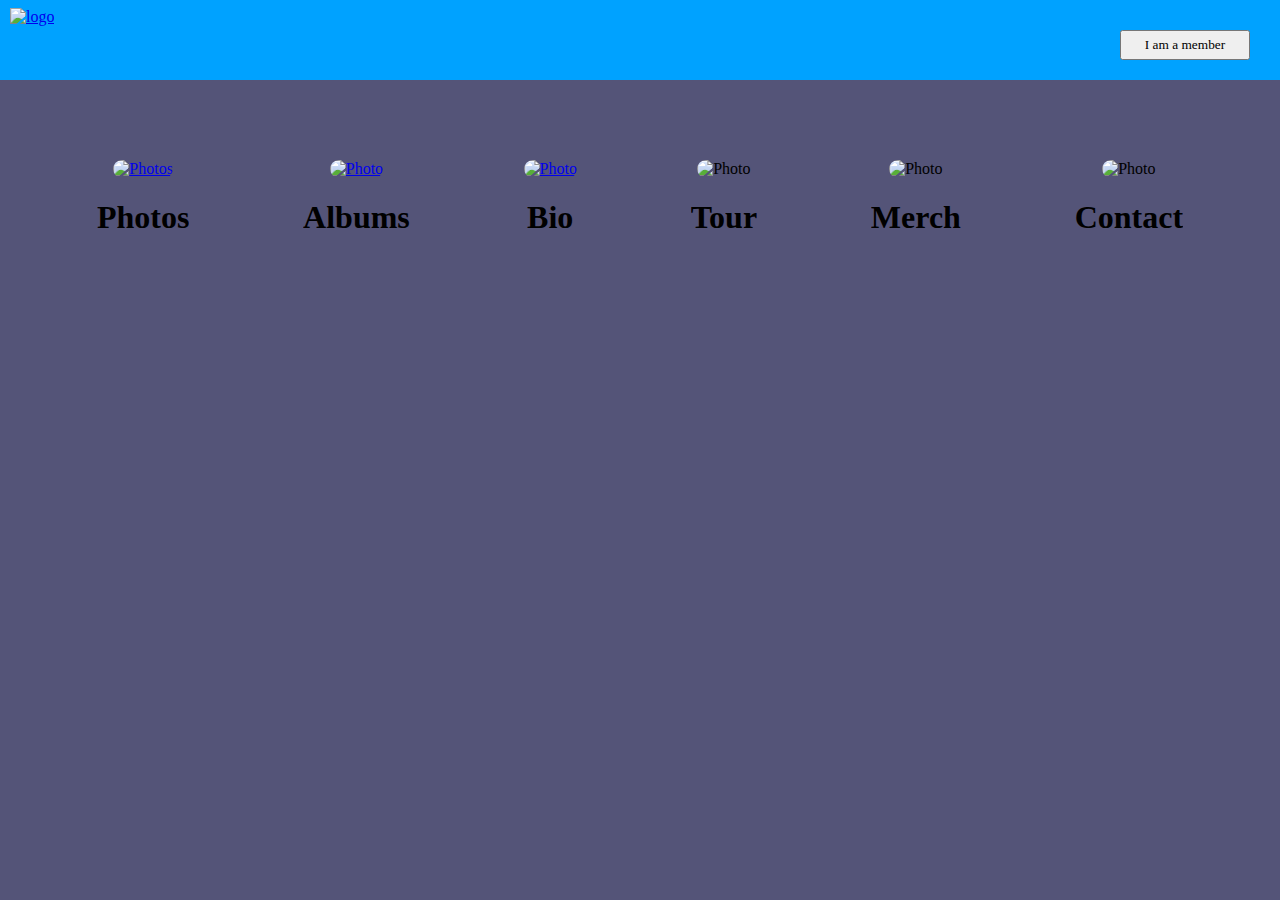
==== Index.html @ 393d9622 "initial commit" ====
<!DOCTYPE html>
<html lang="en">
<head>
    <meta charset="UTF-8">
    <meta name="viewport" content="width=device-width, initial-scale=1.0">
    <title>Magna Oficial</title>

    <link rel="stylesheet" href="main.css">
    <link rel="stylesheet" href="Modal.css">


</head>
<body>
    <div class="menu">
        <div class="menucontainer">
                <a href="Index.html">
                    <img src="../magnaletras.png" alt="logo" class="logo">
                </a>
                <!-- <a href="Login.html"> -->
                    <input type="button" class="login" value="I am a member">
                <!-- </a> -->
     
        </div>
    </div>


    <div class="modalcontainer">
        <div class="modal">
            <div class="closecontainer">
                <input type="button" value="&times" class="closebtn">
            </div>
           
            <div class="modalcard">
                    <h1>login </h1>
                    <input type="email" name="" placeholder="email@example.com" id="" class="email">
                    <input type="password" name="" value="" minlength="6" class="password" autocomplete="off">
            </div>
                    <input type="button" value="Login" class="loginbtn">    
        </div>
    </div>

<div class="main-content">
   
    <div class="maincontainer">
        <div class="card">
            <div class="img-container">
                <a href="https://www.instagram.com/magnarockband/" target="_blank"> 
                    <img src="../Imagenes/BadBoys.jpg" alt="Photos" class="imgmed" >
                </a>
                <h1>Photos</h1>
            </div>
        </div>

    

        <div class="card">
            <div class="img-container">
                <a href="albums.html">
                    <img src="../Imagenes/Quatro.jpg" alt="Photo" class="imgmed">
                </a>
                <h1>Albums</h1>
            </div>
        </div>

        <div class="card">
            <div class="img-container">
                <a href="bio.html">
                    <img src="../Imagenes/Bios.PNG" alt="Photo" class="imgmed">
                </a>
                <h1>Bio</h1>
            </div>
        </div>

        <div class="card">
            <div class="img-container">
                <img src="../Imagenes/Calendario.PNG" alt="Photo" class="imgmed">
                <h1>Tour</h1>
            </div>
        </div>

        <div class="card">
            <div class="img-container">
                <img src="../Imagenes/Merch.jpg" alt="Photo" class="imgmed">
                <h1>Merch</h1>
            </div>
        </div>

        <div class="card">
            <div class="img-container">
                <img src="../Imagenes/Contacto.PNG" alt="Photo" class="imgmed">
                <h1>Contact</h1>
            </div>
        </div>



    </div>
</div>
<script src="https://code.jquery.com/jquery-3.7.0.js" integrity="sha256-JlqSTELeR4TLqP0OG9dxM7yDPqX1ox/HfgiSLBj8+kM="
        crossorigin="anonymous"></script>
<script src="main.js"></script>
<script src="Modal.js"></script>
</body>
</html>
---- main.css ----
@import url('https://fonts.googleapis.com/css2?family=Permanent+Marker&display=swap');

body {
    animation: fadeInAnimation ease 3s; /* Explain this*/
    animation-iteration-count: 1;
    animation-fill-mode: forwards;
    margin: 0;
    background-color: #1e1e4dc2;
    /* background: url(../Imagenes/purple\ _grey_background.jpg); */
    font-family: 'Permanent Marker', cursive;

}

@keyframes fadeInAnimation {
    0% {
        opacity: 0;
    }
    100% {
        opacity: 1;
     }
}



/* MAIN */
.menu{
    height: 80px;
    background: #00a2ff;
    position: sticky;
    top: 0px;
    z-index: 1;
}

.menu .menucontainer{
    position: sticky;
    display: flex;
    flex-wrap: wrap;
    justify-content: space-between;

}

.menu .menucontainer .logo{
    height: 70px;
    width: 140px;
    margin: 8px 10px;
    cursor: pointer;
    transition: all .75s ;
}

.menu .menucontainer .login{
    height: 30px;
    width: 130px;
    margin: 30px;
    font-family: 'Permanent Marker', cursive; /*no tomo el font-family del body */
    cursor: pointer;
}

.maincontainer{
    margin: 70px auto;
    display: flex;
    flex-wrap: wrap;
    justify-content: space-around;
    max-width: 1200px;
} 

.maincontainer .card{
    margin: 10px;
    width: calc(100/3);
}

.maincontainer .card .img-container h1{
    color: #000000;
}

.maincontainer .card .img-container{

    overflow: hidden;
    text-align: center;
    transition: all .75s ;
   
}

.imgmed{
    width: 320px;
    height: 320px; 
    border-radius: 15px;
    cursor: pointer;
    
}

.imgbig{
    width: 100%;
    height: 100%;
}
---- Modal.css ----
/* MODAL */

.modalcontainer{
    display: none; 
    position: fixed; /* Stay in place */
    z-index: 1; /* Sit on top */
    padding-top: 15%; /* Location of the box */
    left: 0;
    top: 0;
    width: 100%; /* Full width */
    height: 100%; /* Full height */
    overflow: auto; /* Enable scroll if needed */
    background-color: rgb(0,0,0); /* Fallback color */
    background-color: rgba(0,0,0,0.4); /* Black w/ opacity */
    text-align: center;
    
}

.modalcontainer .modal{

    background-color: #44447a;
    margin: auto;
    border: 1px solid #ffffff;
    width: 25%;
    height:200px;
    border-radius: 15px;
    font-family: 'Permanent Marker', cursive; /*no tomo el font-family del body */
    overflow: hidden;
    
}

.modalcontainer .modal .closecontainer{
    display: flex;
    justify-content: flex-end;
    height: 10%;
    border-top-left-radius: 15px;
    border-top-right-radius: 15px;
    margin: 0px;
    background-color: #1889ca;
    
}

.modalcontainer .modal .closecontainer .closebtn{
    border: 0px;
    border-top-right-radius: 15px;
    background-color: #ffffff;
    cursor: pointer;
}

.modalcontainer .modal .modalcard{
    display: flex;
    flex-direction: column;
    justify-self: center;
    margin: 0px;
    overflow: hidden;
    padding: 0 5%;

}

.modalcontainer .modal h1{
    margin: 0px
}

.modalcontainer .modal .email{
    font-family: 'Permanent Marker', cursive; /*no tomo el font-family del body */
    border-radius: 15px;
    margin-bottom: 10px;
    
}

.modalcontainer .modal .password{
   border-radius: 15px;
   margin: 5px 0px;
   background-color: #ffffff;
}
 
.modalcontainer .modal .loginbtn{
    font-family: 'Permanent Marker', cursive; 
    border-radius: 15px;
    background-color: #ffffff;
    cursor: pointer;
    margin: 10px;
    width: 80px;
    
}
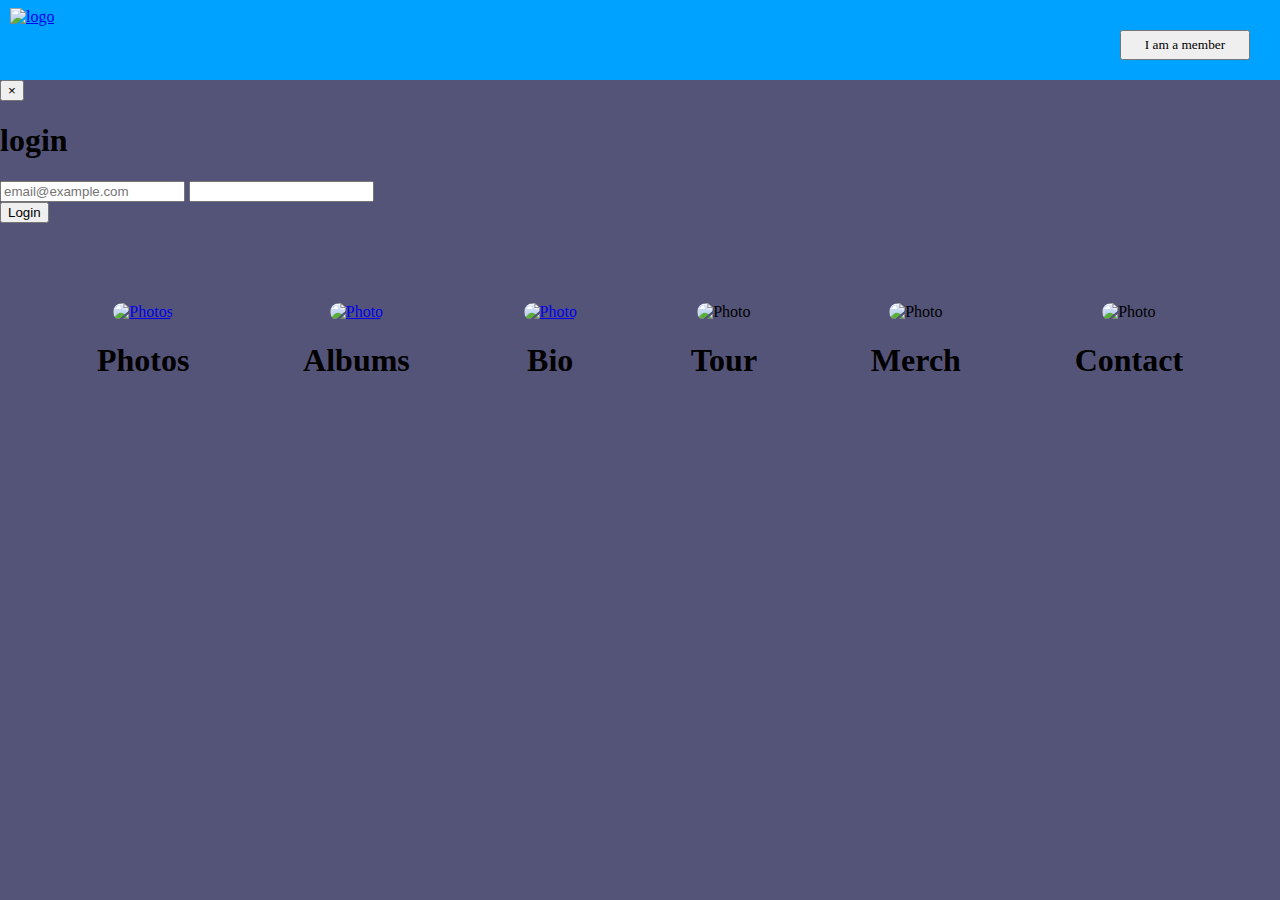
==== commit 179cccf7: "Update Index.html" ====
--- a/Index.html
+++ b/Index.html
@@ -6,7 +6,7 @@
     <title>Magna Oficial</title>
 
     <link rel="stylesheet" href="main.css">
-    <link rel="stylesheet" href="Modal.css">
+    <link rel="stylesheet" href="Moda.css">
 
 
 </head>
@@ -101,4 +101,4 @@
 <script src="main.js"></script>
 <script src="Modal.js"></script>
 </body>
-</html>+</html>
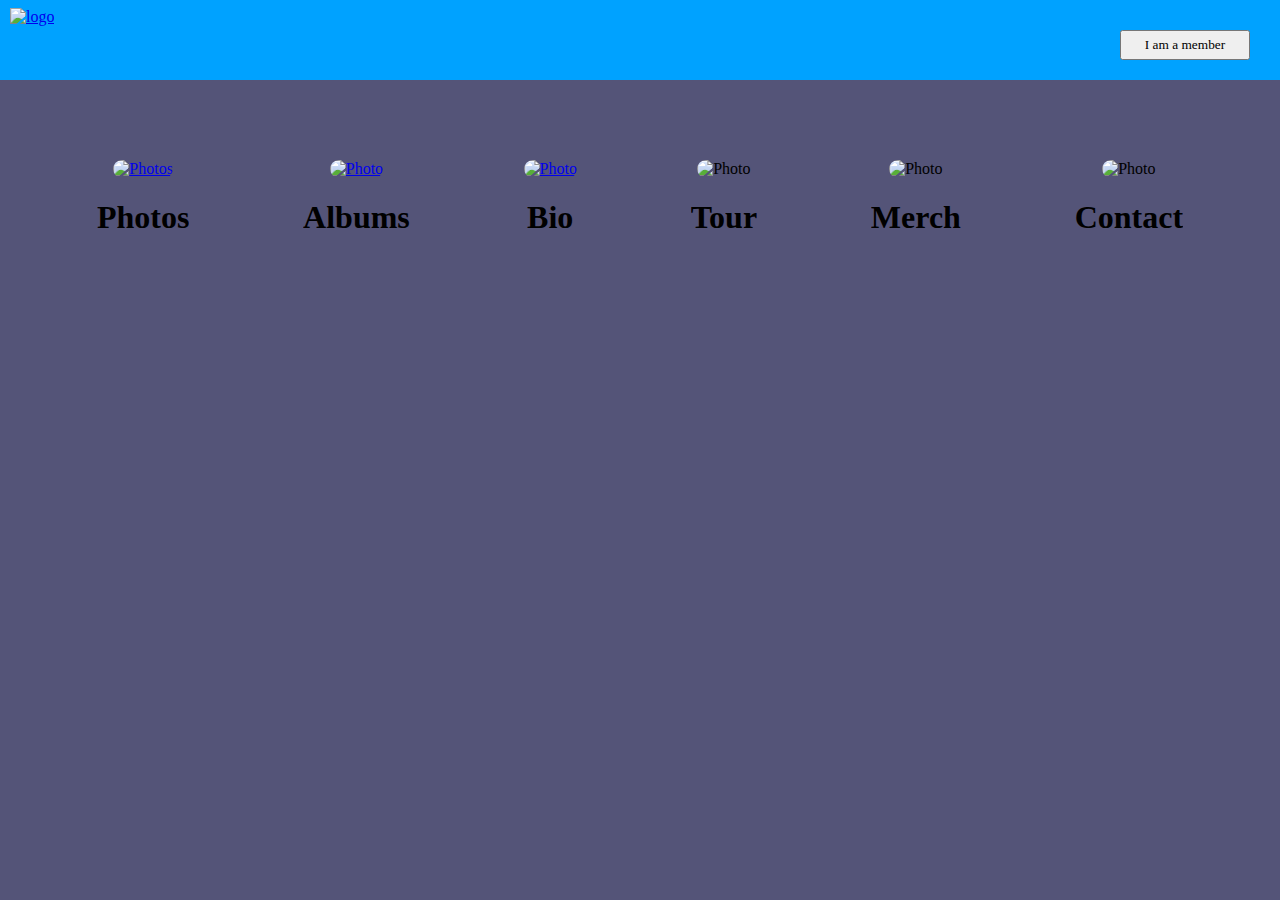
==== commit be4af59c: "Update Index.html" ====
--- a/Index.html
+++ b/Index.html
@@ -6,7 +6,7 @@
     <title>Magna Oficial</title>
 
     <link rel="stylesheet" href="main.css">
-    <link rel="stylesheet" href="Moda.css">
+    <link rel="stylesheet" href="Modal.css">
 
 
 </head>
--- a/Modal.css
+++ b/Modal.css
@@ -0,0 +1,86 @@
+/* MODAL */
+
+.modalcontainer{
+    display: none; 
+    position: fixed; /* Stay in place */
+    z-index: 1; /* Sit on top */
+    padding-top: 15%; /* Location of the box */
+    left: 0;
+    top: 0;
+    width: 100%; /* Full width */
+    height: 100%; /* Full height */
+    overflow: auto; /* Enable scroll if needed */
+    background-color: rgb(0,0,0); /* Fallback color */
+    background-color: rgba(0,0,0,0.4); /* Black w/ opacity */
+    text-align: center;
+    
+}
+
+.modalcontainer .modal{
+
+    background-color: #44447a;
+    margin: auto;
+    border: 1px solid #ffffff;
+    width: 25%;
+    height:200px;
+    border-radius: 15px;
+    font-family: 'Permanent Marker', cursive; /*no tomo el font-family del body */
+    overflow: hidden;
+    
+}
+
+.modalcontainer .modal .closecontainer{
+    display: flex;
+    justify-content: flex-end;
+    height: 10%;
+    border-top-left-radius: 15px;
+    border-top-right-radius: 15px;
+    margin: 0px;
+    background-color: #1889ca;
+    
+}
+
+.modalcontainer .modal .closecontainer .closebtn{
+    border: 0px;
+    border-top-right-radius: 15px;
+    background-color: #ffffff;
+    cursor: pointer;
+}
+
+.modalcontainer .modal .modalcard{
+    display: flex;
+    flex-direction: column;
+    justify-self: center;
+    margin: 0px;
+    overflow: hidden;
+    padding: 0 5%;
+
+}
+
+.modalcontainer .modal h1{
+    margin: 0px
+}
+
+.modalcontainer .modal .email{
+    font-family: 'Permanent Marker', cursive; /*no tomo el font-family del body */
+    border-radius: 15px;
+    margin-bottom: 10px;
+    
+}
+
+.modalcontainer .modal .password{
+   border-radius: 15px;
+   margin: 5px 0px;
+   background-color: #ffffff;
+}
+ 
+.modalcontainer .modal .loginbtn{
+    font-family: 'Permanent Marker', cursive; 
+    border-radius: 15px;
+    background-color: #ffffff;
+    cursor: pointer;
+    margin: 10px;
+    width: 80px;
+    
+}
+
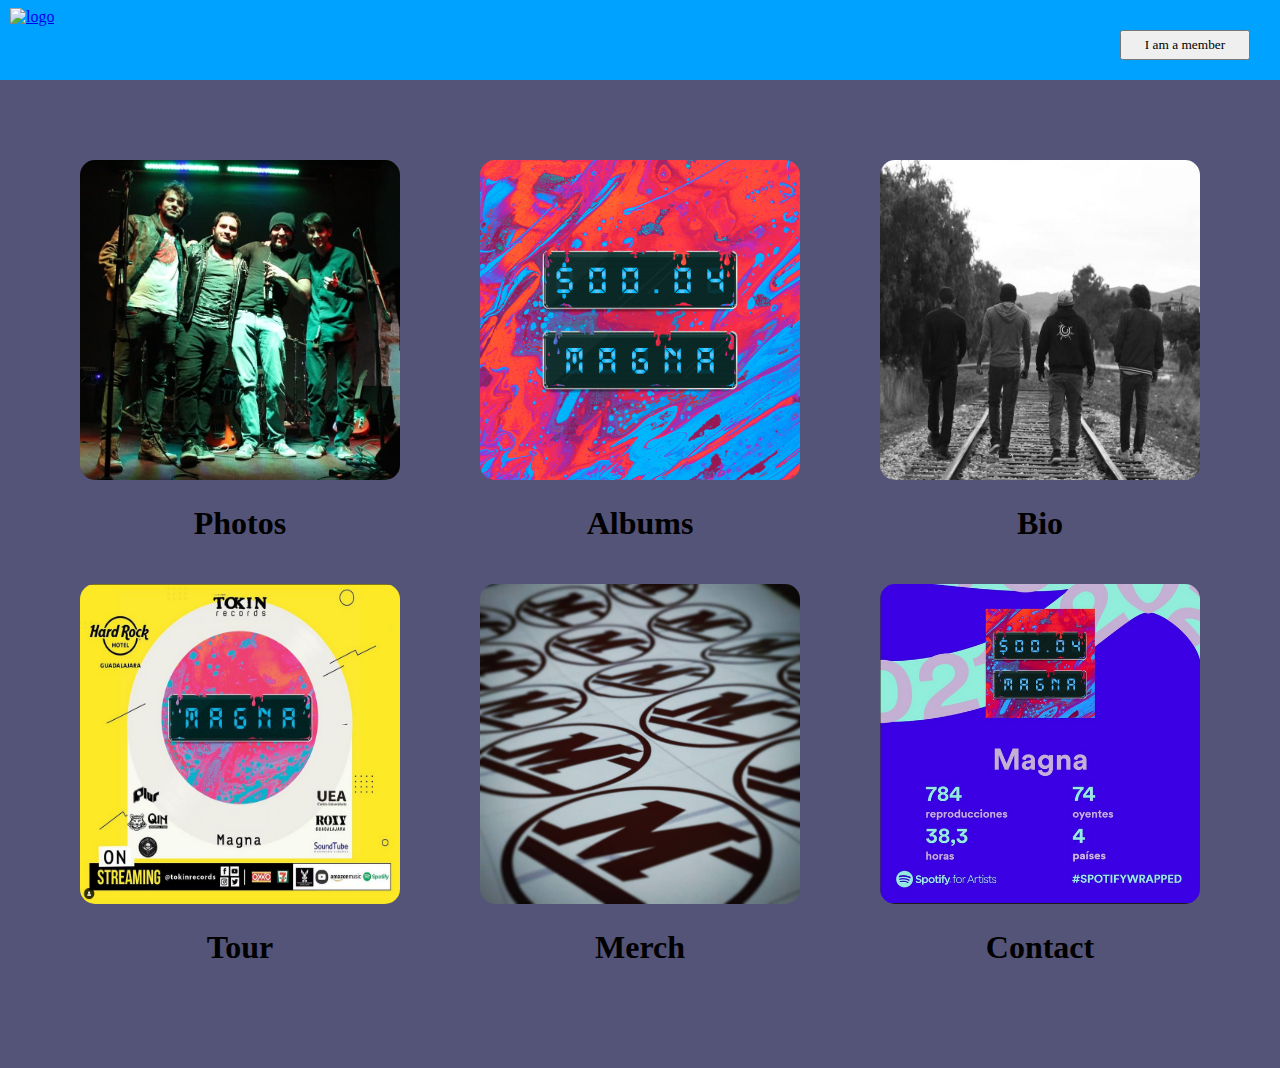
==== commit 562b7ba0: "Add files via upload" ====
--- a/Index.html
+++ b/Index.html
@@ -1,104 +1,113 @@
-<!DOCTYPE html>
-<html lang="en">
-<head>
-    <meta charset="UTF-8">
-    <meta name="viewport" content="width=device-width, initial-scale=1.0">
-    <title>Magna Oficial</title>
-
-    <link rel="stylesheet" href="main.css">
-    <link rel="stylesheet" href="Modal.css">
-
-
-</head>
-<body>
-    <div class="menu">
-        <div class="menucontainer">
-                <a href="Index.html">
-                    <img src="../magnaletras.png" alt="logo" class="logo">
-                </a>
-                <!-- <a href="Login.html"> -->
-                    <input type="button" class="login" value="I am a member">
-                <!-- </a> -->
-     
-        </div>
-    </div>
-
-
-    <div class="modalcontainer">
-        <div class="modal">
-            <div class="closecontainer">
-                <input type="button" value="&times" class="closebtn">
-            </div>
-           
-            <div class="modalcard">
-                    <h1>login </h1>
-                    <input type="email" name="" placeholder="email@example.com" id="" class="email">
-                    <input type="password" name="" value="" minlength="6" class="password" autocomplete="off">
-            </div>
-                    <input type="button" value="Login" class="loginbtn">    
-        </div>
-    </div>
-
-<div class="main-content">
-   
-    <div class="maincontainer">
-        <div class="card">
-            <div class="img-container">
-                <a href="https://www.instagram.com/magnarockband/" target="_blank"> 
-                    <img src="../Imagenes/BadBoys.jpg" alt="Photos" class="imgmed" >
-                </a>
-                <h1>Photos</h1>
-            </div>
-        </div>
-
-    
-
-        <div class="card">
-            <div class="img-container">
-                <a href="albums.html">
-                    <img src="../Imagenes/Quatro.jpg" alt="Photo" class="imgmed">
-                </a>
-                <h1>Albums</h1>
-            </div>
-        </div>
-
-        <div class="card">
-            <div class="img-container">
-                <a href="bio.html">
-                    <img src="../Imagenes/Bios.PNG" alt="Photo" class="imgmed">
-                </a>
-                <h1>Bio</h1>
-            </div>
-        </div>
-
-        <div class="card">
-            <div class="img-container">
-                <img src="../Imagenes/Calendario.PNG" alt="Photo" class="imgmed">
-                <h1>Tour</h1>
-            </div>
-        </div>
-
-        <div class="card">
-            <div class="img-container">
-                <img src="../Imagenes/Merch.jpg" alt="Photo" class="imgmed">
-                <h1>Merch</h1>
-            </div>
-        </div>
-
-        <div class="card">
-            <div class="img-container">
-                <img src="../Imagenes/Contacto.PNG" alt="Photo" class="imgmed">
-                <h1>Contact</h1>
-            </div>
-        </div>
-
-
-
-    </div>
-</div>
-<script src="https://code.jquery.com/jquery-3.7.0.js" integrity="sha256-JlqSTELeR4TLqP0OG9dxM7yDPqX1ox/HfgiSLBj8+kM="
-        crossorigin="anonymous"></script>
-<script src="main.js"></script>
-<script src="Modal.js"></script>
-</body>
-</html>
+<!DOCTYPE html>
+<html lang="en">
+<head>
+    <meta charset="UTF-8">
+    <meta name="viewport" content="width=device-width, initial-scale=1.0">
+    <title>Magna Oficial</title>
+
+    <link rel="stylesheet" href="main.css">
+    <link rel="stylesheet" href="Modal.css">
+
+
+</head>
+<body>
+    <div class="menu">
+        <div class="menucontainer">
+                <a href="Index.html">
+                    <img src="../magnaletras.png" alt="logo" class="logo">
+                </a>
+                <!-- <a href="Login.html"> -->
+                    <input type="button" class="login" value="I am a member">
+                <!-- </a> -->
+     
+        </div>
+    </div>
+
+
+    <div class="modalcontainer">
+        <div class="modal">
+            <div class="closecontainer">
+                <input type="button" value="&times" class="closebtn">
+            </div>
+           
+            <div class="modalcardmain
+            ">
+                    <h1>login </h1>
+                    <input type="email" name="" placeholder="email@example.com" id="" class="email">
+                    <input type="password" name="" value="" minlength="6" class="password" autocomplete="off">
+            </div>
+                    <input type="button" value="Login" class="loginbtn">    
+        </div>
+    </div>
+
+<div class="main-content">
+   
+    <div class="maincontainer">
+        <div class="cardmain
+        ">
+            <div class="img-container">
+                <a href="photos.html"> 
+                    <!--https://www.instagram.com/magnarockband/-->
+                    <img src="../Imagenes/BadBoys.jpg" alt="Photos" class="imgmed" >
+                </a>
+                <h1>Photos</h1>
+            </div>
+        </div>
+   
+
+        <div class="cardmain
+        ">
+            <div class="img-container">
+                <a href="albums.html">
+                    <img src="../Imagenes/Quatro.jpg" alt="Photo" class="imgmed">
+                </a>
+                <h1>Albums</h1>
+            </div>
+        </div>
+
+        <div class="cardmain
+        ">
+            <div class="img-container">
+                <a href="bio.html">
+                    <img src="../Imagenes/Bios.PNG" alt="Photo" class="imgmed">
+                </a>
+                <h1>Bio</h1>
+            </div>
+        </div>
+
+        <div class="cardmain
+        ">
+            <div class="img-container">
+                <img src="../Imagenes/Calendario.PNG" alt="Photo" class="imgmed">
+                <h1>Tour</h1>
+            </div>
+        </div>
+
+        <div class="cardmain
+        ">
+            <div class="img-container">
+                <img src="../Imagenes/Merch.jpg" alt="Photo" class="imgmed">
+                <h1>Merch</h1>
+            </div>
+        </div>
+
+        <div class="cardmain
+        ">
+            <div class="img-container">
+                <a href="contact.html">
+                <img src="../Imagenes/Contacto.PNG" alt="Photo" class="imgmed">
+                </a>
+                <h1>Contact</h1>
+            </div>
+        </div>
+
+
+
+    </div>
+</div>
+<script src="https://code.jquery.com/jquery-3.7.0.js" integrity="sha256-JlqSTELeR4TLqP0OG9dxM7yDPqX1ox/HfgiSLBj8+kM="
+        crossorigin="anonymous"></script>
+<script src="main.js"></script>
+<script src="Modal.js"></script>
+</body>
+</html>--- a/main.css
+++ b/main.css
@@ -1,94 +1,94 @@
-@import url('https://fonts.googleapis.com/css2?family=Permanent+Marker&display=swap');
-
-body {
-    animation: fadeInAnimation ease 3s; /* Explain this*/
-    animation-iteration-count: 1;
-    animation-fill-mode: forwards;
-    margin: 0;
-    background-color: #1e1e4dc2;
-    /* background: url(../Imagenes/purple\ _grey_background.jpg); */
-    font-family: 'Permanent Marker', cursive;
-
-}
-
-@keyframes fadeInAnimation {
-    0% {
-        opacity: 0;
-    }
-    100% {
-        opacity: 1;
-     }
-}
-
-
-
-/* MAIN */
-.menu{
-    height: 80px;
-    background: #00a2ff;
-    position: sticky;
-    top: 0px;
-    z-index: 1;
-}
-
-.menu .menucontainer{
-    position: sticky;
-    display: flex;
-    flex-wrap: wrap;
-    justify-content: space-between;
-
-}
-
-.menu .menucontainer .logo{
-    height: 70px;
-    width: 140px;
-    margin: 8px 10px;
-    cursor: pointer;
-    transition: all .75s ;
-}
-
-.menu .menucontainer .login{
-    height: 30px;
-    width: 130px;
-    margin: 30px;
-    font-family: 'Permanent Marker', cursive; /*no tomo el font-family del body */
-    cursor: pointer;
-}
-
-.maincontainer{
-    margin: 70px auto;
-    display: flex;
-    flex-wrap: wrap;
-    justify-content: space-around;
-    max-width: 1200px;
-} 
-
-.maincontainer .card{
-    margin: 10px;
-    width: calc(100/3);
-}
-
-.maincontainer .card .img-container h1{
-    color: #000000;
-}
-
-.maincontainer .card .img-container{
-
-    overflow: hidden;
-    text-align: center;
-    transition: all .75s ;
-   
-}
-
-.imgmed{
-    width: 320px;
-    height: 320px; 
-    border-radius: 15px;
-    cursor: pointer;
-    
-}
-
-.imgbig{
-    width: 100%;
-    height: 100%;
-} 
+@import url('https://fonts.googleapis.com/css2?family=Permanent+Marker&display=swap');
+
+body {
+    animation: fadeInAnimation ease 3s; /* Explain this*/
+    animation-iteration-count: 1;
+    animation-fill-mode: forwards;
+    margin: 0;
+    background-color: #1e1e4dc2;
+    /* background: url(../Imagenes/purple\ _grey_background.jpg); */
+    font-family: 'Permanent Marker', cursive;
+
+}
+
+@keyframes fadeInAnimation {
+    0% {
+        opacity: 0;
+    }
+    100% {
+        opacity: 1;
+     }
+}
+
+
+
+/* MAIN */
+.menu{
+    height: 80px;
+    background: #00a2ff;
+    position: sticky;
+    top: 0px;
+    z-index: 1;
+}
+
+.menu .menucontainer{
+    position: sticky;
+    display: flex;
+    flex-wrap: wrap;
+    justify-content: space-between;
+
+}
+
+.menu .menucontainer .logo{
+    height: 70px;
+    width: 140px;
+    margin: 8px 10px;
+    cursor: pointer;
+    transition: all .75s ;
+}
+
+.menu .menucontainer .login{
+    height: 30px;
+    width: 130px;
+    margin: 30px;
+    font-family: 'Permanent Marker', cursive; /*no tomo el font-family del body */
+    cursor: pointer;
+}
+
+.maincontainer{
+    margin: 70px auto;
+    display: flex;
+    flex-wrap: wrap;
+    justify-content: space-around;
+    max-width: 1200px;
+} 
+
+.maincontainer .cardmain{
+    margin: 10px;
+    width: calc(100/3);
+}
+
+.maincontainer .cardmain .img-container h1{
+    color: #000000;
+}
+
+.maincontainer .cardmain .img-container{
+
+    overflow: hidden;
+    text-align: center;
+    transition: all .75s ;
+   
+}
+
+.imgmed{
+    width: 320px;
+    height: 320px; 
+    border-radius: 15px;
+    cursor: pointer;
+    
+}
+
+.imgbig{
+    width: 100%;
+    height: 100%;
+} 
--- a/Modal.css
+++ b/Modal.css
@@ -1,86 +1,86 @@
-/* MODAL */
-
-.modalcontainer{
-    display: none; 
-    position: fixed; /* Stay in place */
-    z-index: 1; /* Sit on top */
-    padding-top: 15%; /* Location of the box */
-    left: 0;
-    top: 0;
-    width: 100%; /* Full width */
-    height: 100%; /* Full height */
-    overflow: auto; /* Enable scroll if needed */
-    background-color: rgb(0,0,0); /* Fallback color */
-    background-color: rgba(0,0,0,0.4); /* Black w/ opacity */
-    text-align: center;
-    
-}
-
-.modalcontainer .modal{
-
-    background-color: #44447a;
-    margin: auto;
-    border: 1px solid #ffffff;
-    width: 25%;
-    height:200px;
-    border-radius: 15px;
-    font-family: 'Permanent Marker', cursive; /*no tomo el font-family del body */
-    overflow: hidden;
-    
-}
-
-.modalcontainer .modal .closecontainer{
-    display: flex;
-    justify-content: flex-end;
-    height: 10%;
-    border-top-left-radius: 15px;
-    border-top-right-radius: 15px;
-    margin: 0px;
-    background-color: #1889ca;
-    
-}
-
-.modalcontainer .modal .closecontainer .closebtn{
-    border: 0px;
-    border-top-right-radius: 15px;
-    background-color: #ffffff;
-    cursor: pointer;
-}
-
-.modalcontainer .modal .modalcard{
-    display: flex;
-    flex-direction: column;
-    justify-self: center;
-    margin: 0px;
-    overflow: hidden;
-    padding: 0 5%;
-
-}
-
-.modalcontainer .modal h1{
-    margin: 0px
-}
-
-.modalcontainer .modal .email{
-    font-family: 'Permanent Marker', cursive; /*no tomo el font-family del body */
-    border-radius: 15px;
-    margin-bottom: 10px;
-    
-}
-
-.modalcontainer .modal .password{
-   border-radius: 15px;
-   margin: 5px 0px;
-   background-color: #ffffff;
-}
- 
-.modalcontainer .modal .loginbtn{
-    font-family: 'Permanent Marker', cursive; 
-    border-radius: 15px;
-    background-color: #ffffff;
-    cursor: pointer;
-    margin: 10px;
-    width: 80px;
-    
-}
-
+/* MODAL */
+
+.modalcontainer{
+    display: none; 
+    position: fixed; /* Stay in place */
+    z-index: 1; /* Sit on top */
+    padding-top: 15%; /* Location of the box */
+    left: 0;
+    top: 0;
+    width: 100%; /* Full width */
+    height: 100%; /* Full height */
+    overflow: auto; /* Enable scroll if needed */
+    background-color: rgb(0,0,0); /* Fallback color */
+    background-color: rgba(0,0,0,0.4); /* Black w/ opacity */
+    text-align: center;
+    
+}
+
+.modalcontainer .modal{
+
+    background-color: #44447a;
+    margin: auto;
+    border: 1px solid #ffffff;
+    width: 25%;
+    height:200px;
+    border-radius: 15px;
+    font-family: 'Permanent Marker', cursive; /*no tomo el font-family del body */
+    overflow: hidden;
+    
+}
+
+.modalcontainer .modal .closecontainer{
+    display: flex;
+    justify-content: flex-end;
+    height: 10%;
+    border-top-left-radius: 15px;
+    border-top-right-radius: 15px;
+    margin: 0px;
+    background-color: #1889ca;
+    
+}
+
+.modalcontainer .modal .closecontainer .closebtn{
+    border: 0px;
+    border-top-right-radius: 15px;
+    background-color: #ffffff;
+    cursor: pointer;
+}
+
+.modalcontainer .modal .modalcard{
+    display: flex;
+    flex-direction: column;
+    justify-self: center;
+    margin: 0px;
+    overflow: hidden;
+    padding: 0 5%;
+
+}
+
+.modalcontainer .modal h1{
+    margin: 0px
+}
+
+.modalcontainer .modal .email{
+    font-family: 'Permanent Marker', cursive; /*no tomo el font-family del body */
+    border-radius: 15px;
+    margin-bottom: 10px;
+    
+}
+
+.modalcontainer .modal .password{
+   border-radius: 15px;
+   margin: 5px 0px;
+   background-color: #ffffff;
+}
+ 
+.modalcontainer .modal .loginbtn{
+    font-family: 'Permanent Marker', cursive; 
+    border-radius: 15px;
+    background-color: #ffffff;
+    cursor: pointer;
+    margin: 10px;
+    width: 80px;
+    
+}
+
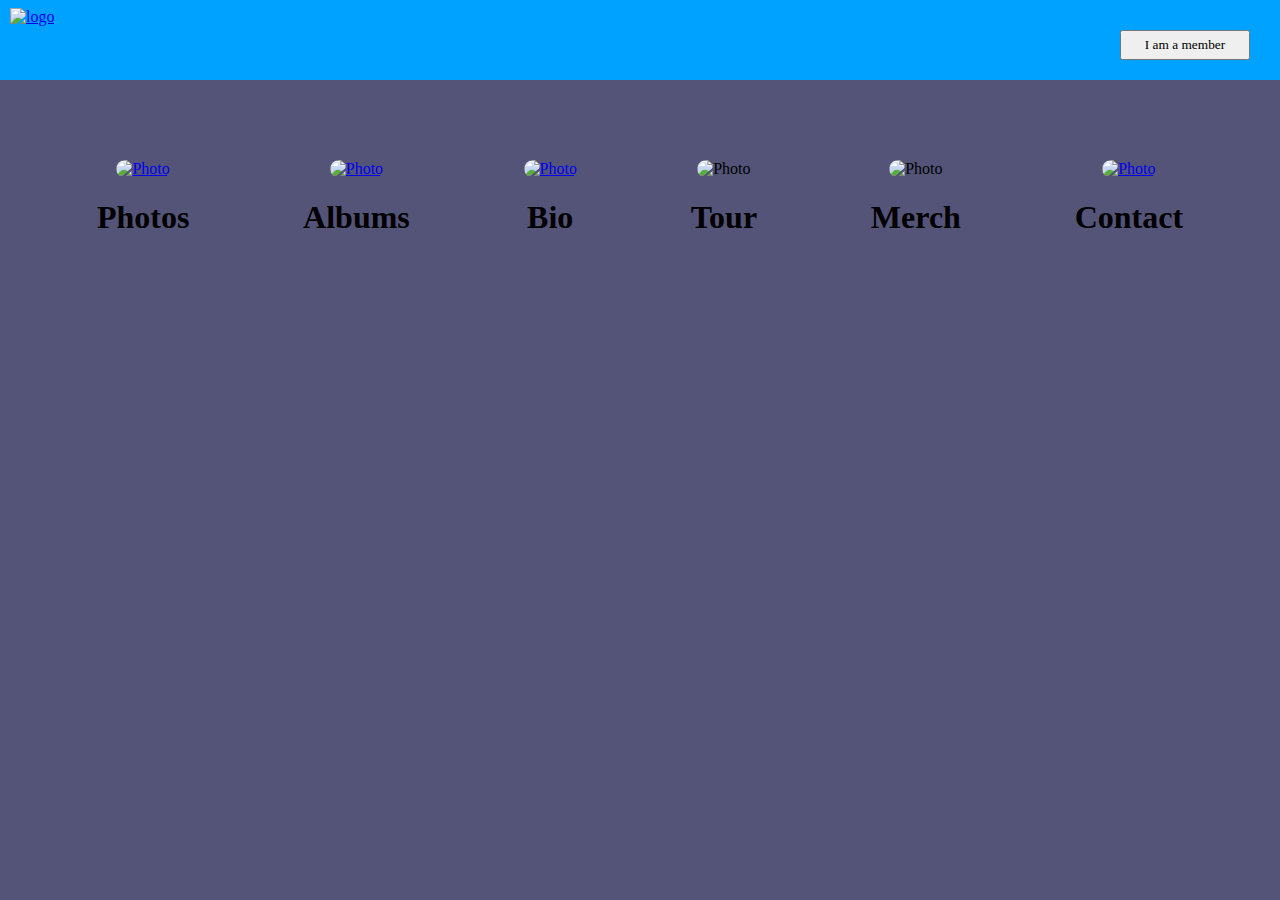
==== commit 9f5791ec: "Add files via upload" ====
--- a/Index.html
+++ b/Index.html
@@ -30,8 +30,7 @@
                 <input type="button" value="&times" class="closebtn">
             </div>
            
-            <div class="modalcardmain
-            ">
+            <div class="modalcardmain">
                     <h1>login </h1>
                     <input type="email" name="" placeholder="email@example.com" id="" class="email">
                     <input type="password" name="" value="" minlength="6" class="password" autocomplete="off">
@@ -43,59 +42,58 @@
 <div class="main-content">
    
     <div class="maincontainer">
-        <div class="cardmain
-        ">
+        <div class="cardmain">
             <div class="img-container">
                 <a href="photos.html"> 
-                    <!--https://www.instagram.com/magnarockband/-->
-                    <img src="../Imagenes/BadBoys.jpg" alt="Photos" class="imgmed" >
+                    <!-- <img src="../Imagenes/BadBoys.jpg" alt="Photos" class="imgmed" > -->
+                    <img src="https://picsum.photos/330/330" alt="Photo" class="imgmed">
                 </a>
                 <h1>Photos</h1>
             </div>
         </div>
    
 
-        <div class="cardmain
-        ">
+        <div class="cardmain">
             <div class="img-container">
                 <a href="albums.html">
-                    <img src="../Imagenes/Quatro.jpg" alt="Photo" class="imgmed">
+                    <!-- <img src="../Imagenes/Quatro.jpg" alt="Photo" class="imgmed"> -->
+                    <img src="https://picsum.photos/330/330" alt="Photo" class="imgmed">
                 </a>
                 <h1>Albums</h1>
             </div>
         </div>
 
-        <div class="cardmain
-        ">
+        <div class="cardmain">
             <div class="img-container">
                 <a href="bio.html">
-                    <img src="../Imagenes/Bios.PNG" alt="Photo" class="imgmed">
+                    <!-- <img src="../Imagenes/Bios.PNG" alt="Photo" class="imgmed"> -->
+                    <img src="https://picsum.photos/330/330" alt="Photo" class="imgmed">
                 </a>
                 <h1>Bio</h1>
             </div>
         </div>
 
-        <div class="cardmain
-        ">
+        <div class="cardmain">
             <div class="img-container">
-                <img src="../Imagenes/Calendario.PNG" alt="Photo" class="imgmed">
+                <!-- <img src="../Imagenes/Calendario.PNG" alt="Photo" class="imgmed"> -->
+                <img src="https://picsum.photos/330/330" alt="Photo" class="imgmed">
                 <h1>Tour</h1>
             </div>
         </div>
 
-        <div class="cardmain
-        ">
+        <div class="cardmain">
             <div class="img-container">
-                <img src="../Imagenes/Merch.jpg" alt="Photo" class="imgmed">
+                <!-- <img src="../Imagenes/Merch.jpg" alt="Photo" class="imgmed"> -->
+                <img src="https://picsum.photos/330/330" alt="Photo" class="imgmed">
                 <h1>Merch</h1>
             </div>
         </div>
 
-        <div class="cardmain
-        ">
+        <div class="cardmain">
             <div class="img-container">
                 <a href="contact.html">
-                <img src="../Imagenes/Contacto.PNG" alt="Photo" class="imgmed">
+                <!-- <img src="../Imagenes/Contacto.PNG" alt="Photo" class="imgmed"> -->
+                <img src="https://picsum.photos/330/330" alt="Photo" class="imgmed">
                 </a>
                 <h1>Contact</h1>
             </div>
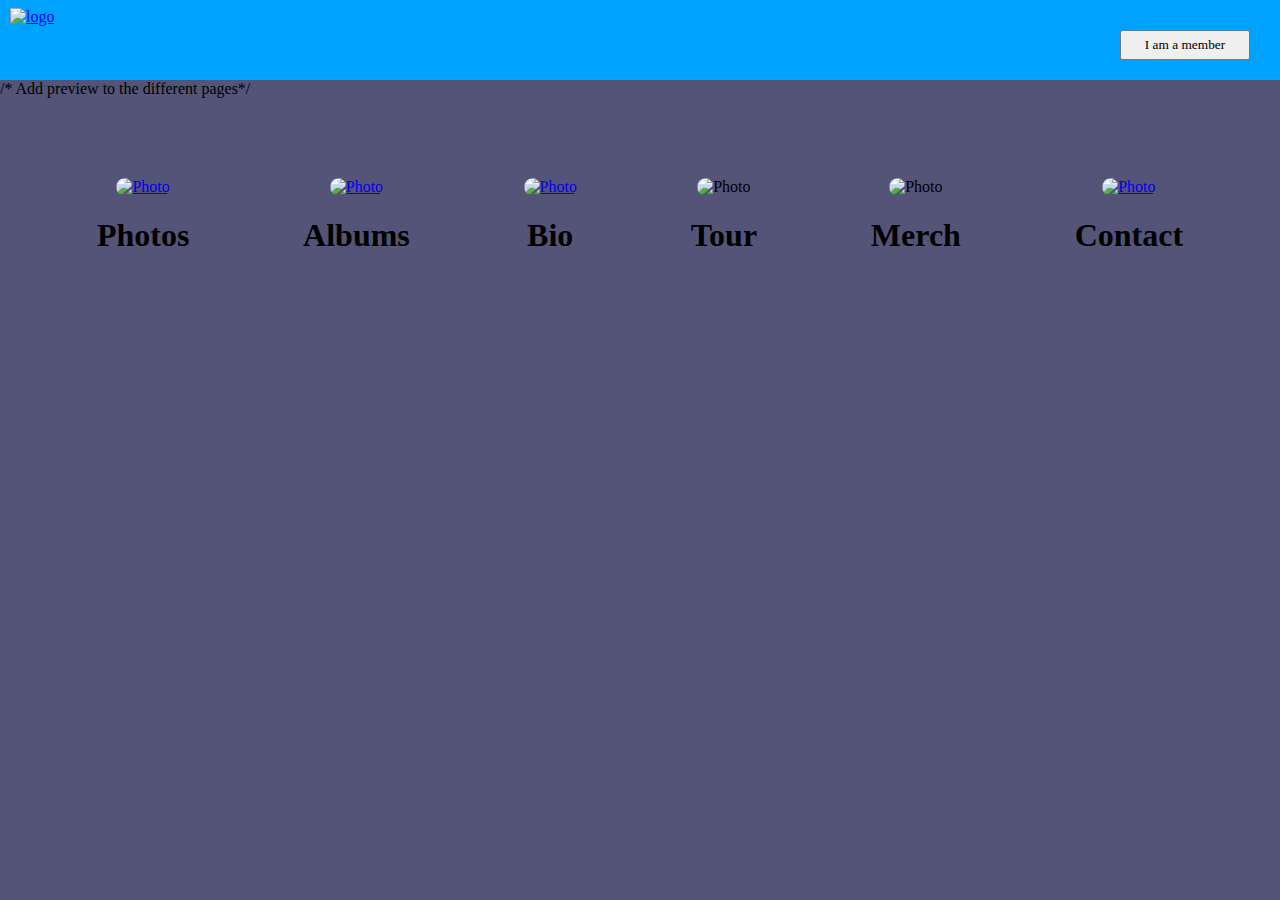
==== commit 6eed398b: "Update Index.html" ====
--- a/Index.html
+++ b/Index.html
@@ -23,7 +23,7 @@
         </div>
     </div>
 
-
+/* Add preview to the different pages*/
     <div class="modalcontainer">
         <div class="modal">
             <div class="closecontainer">
@@ -108,4 +108,4 @@
 <script src="main.js"></script>
 <script src="Modal.js"></script>
 </body>
-</html>+</html>
